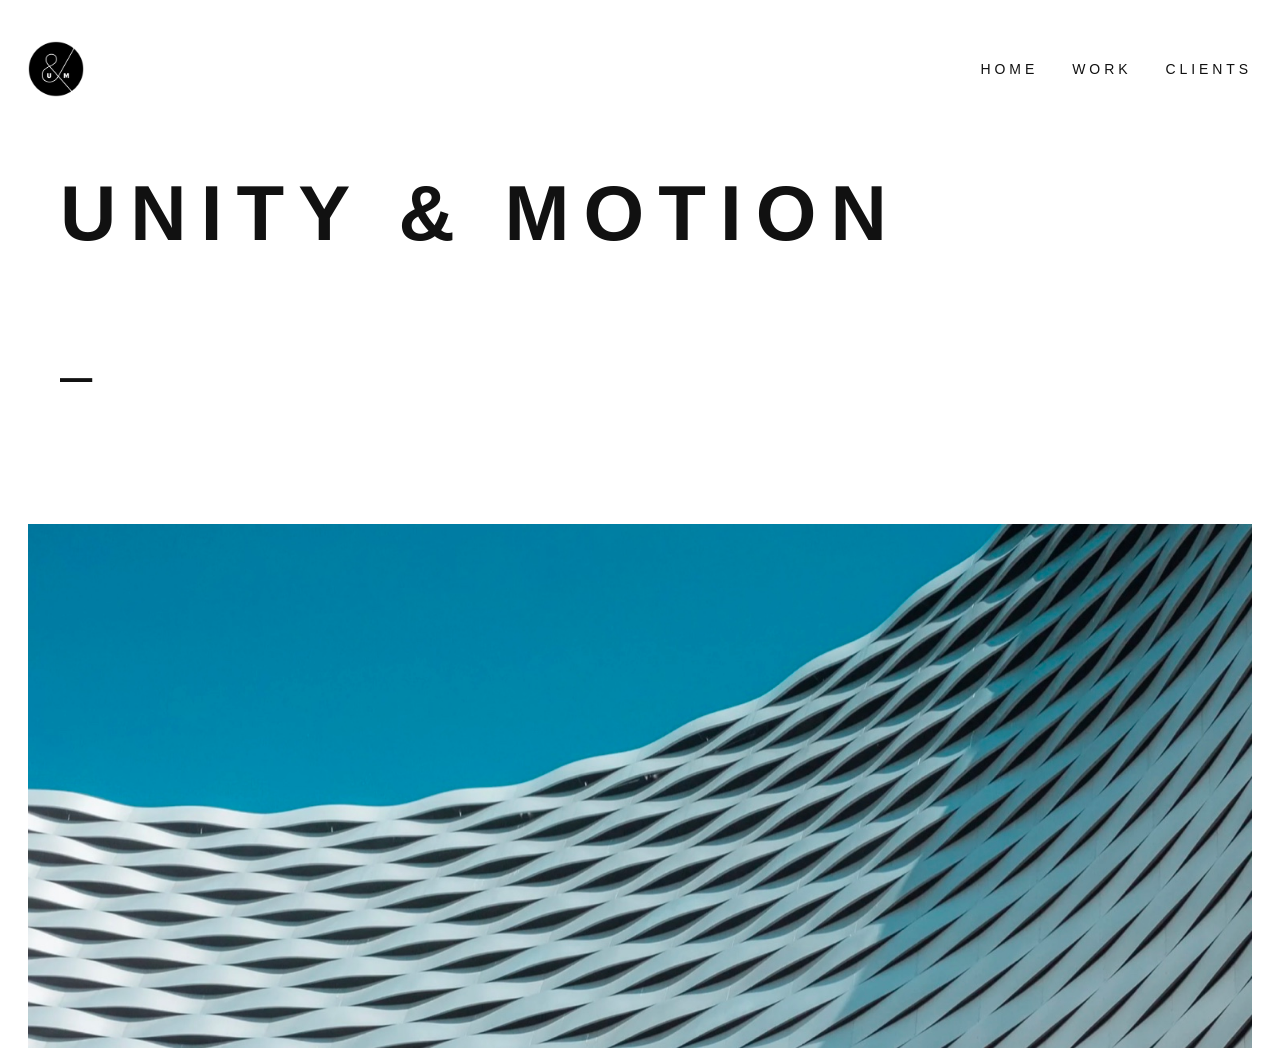
==== index.html @ 08f60ca0 "Add files via upload" ====
<!doctype html>
<html lang="en-GB">
<head>
  <meta charset="utf-8">
  <meta name="viewport" content="width=device-width, initial-scale=1">
  <title>Unity & Motion</title>
  <meta name="description" content="Unity & Motion static rebuild for Cloudflare Pages.">
  <link rel="stylesheet" href="/styles.css">
</head>
<body>

<header class="site-header">
  <div class="container header-row">
    <div class="logo-wrap">
      <img src="/assets/images/logo.png" alt="Unity and Motion logo" onerror="this.style.display='none'; this.nextElementSibling.style.display='grid';">
      <div class="logo-fallback" style="display:none;">LOGO</div>
    </div>
    <nav class="nav-links" aria-label="Primary">
      <a href="/index.html" class="active">Home</a>
      <a href="/work.html">Work</a>
      <a href="/clients.html">Clients</a>
    </nav>
  </div>
</header>




<main class="hero-home">
  <section class="narrow hero-grid">
    <div class="right-mission">
      <h1>UNITY &amp; MOTION</h1>
      <div class="home-dash">–</div>
    </div>
  </section>
  <figure class="container home-image">
    <img src="/assets/images/home-hero.jpg" alt="Homepage hero image">
  </figure>
</main>






</body>
</html>
---- styles.css ----
:root{
  --text:#111;
  --muted:#9a9a9a;
  --bg:#ffffff;
  --max:1660px;
  --content-max:1380px;
}
*{box-sizing:border-box}
html{scroll-behavior:smooth}
body{
  margin:0;
  font-family: Arial, Helvetica, sans-serif;
  color:var(--text);
  background:var(--bg);
  line-height:1.45;
}
a{color:inherit;text-decoration:none}
img{display:block;max-width:100%}
.container{width:min(calc(100% - 56px), var(--max)); margin:0 auto}
.narrow{width:min(calc(100% - 120px), var(--content-max)); margin:0 auto}

/* Header */
.site-header{
  background:#fff;
  padding-top:34px;
}
.header-row{
  display:flex;
  align-items:center;
  justify-content:space-between;
  min-height:70px;
}
.logo-wrap img{
  width:56px;
  height:56px;
  object-fit:contain;
}
.logo-fallback{
  width:56px;
  height:56px;
  border:1px solid #ddd;
  border-radius:50%;
  display:grid;
  place-items:center;
  font-size:10px;
  color:#999;
}
.nav-links{
  display:flex;
  align-items:center;
  gap:34px;
  font-size:14px;
  letter-spacing:.28em;
  text-transform:uppercase;
}
.nav-links a{
  font-weight:400;
  color:#111;
  transition:color .18s ease;
}
.nav-links:hover a{
  color:#9a9a9a;
}
.nav-links a:hover{
  color:#111;
}
.nav-links a.active{
  font-weight:400;
}

/* Home hero */
.hero-home{
  padding-top:44px;
}
.hero-grid{
  display:grid;
  grid-template-columns:1fr;
  gap:0;
  align-items:start;
  padding-top:26px;
}
.right-mission h1{
  margin:0;
  font-size:78px;
  line-height:1.02;
  letter-spacing:.18em;
  font-weight:700;
}
.right-mission .home-dash{
  font-size:58px;
  line-height:1;
  margin:92px 0 0;
}
.right-mission p{
  display:none;
}
.home-image{
  margin-top:120px;
}
.home-image img{
  width:100%;
  height:auto;
}

/* Generic pages */
.page-wrap{
  padding-top:36px;
}
.page-title{
  text-align:center;
  font-size:58px;
  line-height:1.05;
  letter-spacing:.16em;
  margin:0 0 22px;
  font-weight:700;
}
.rule{
  width:100%;
  border-top:1px solid #ebebeb;
  margin:16px 0 24px;
}


/* Work */
.page-wrap.work-page{
  padding-top:120px;
}
.page-title{
  text-align:center;
  font-size:58px;
  line-height:1.05;
  letter-spacing:.16em;
  margin:0 0 22px;
  font-weight:700;
}
.rule{
  width:min(100%, 820px);
  border-top:1px solid #ebebeb;
  margin:16px auto 46px;
}
.showreel-block{
  width:100%;
  margin:0 auto 120px;
}

.vimeo-wrap{
  position:relative;
  width:100%;
  padding-top:56.25%;
  background:#000;
}
.vimeo-wrap iframe{
  position:absolute;
  inset:0;
  width:100%;
  height:100%;
  border:0;
}
.our-work{
  text-align:center;
  margin:0 0 42px;
}
.project-list{
  display:grid;
  gap:92px;
}
.project-item{
  width:100%;
}
.project-embed{
  width:100%;
}
.embed-16x9{
  position:relative;
  width:100%;
  padding-top:56.25%;
  background:#000;
}
.embed-16x9 iframe{
  position:absolute;
  inset:0;
  width:100%;
  height:100%;
  border:0;
}
.project-name{
  margin-top:16px;
  font-size:22px;
  line-height:1.3;
  text-align:left;
  letter-spacing:0;
  font-weight:400;
}

/* Clients */

.clients-wrap{
  padding-top:30px;
}
.logo-grid{
  width:min(calc(100% - 120px), 1280px);
  margin:46px auto 0;
  display:grid;
  grid-template-columns:repeat(4,1fr);
  gap:36px 46px;
  align-items:center;
}
.logo-box{
  min-height:62px;
  display:grid;
  place-items:center;
  text-align:center;
}
.logo-box img{
  max-width:150px;
  max-height:54px;
  width:auto;
  height:auto;
  object-fit:contain;
  filter:grayscale(100%);
}
.logo-text{
  font-size:18px;
  color:#333;
}
.note{
  color:#777;
  font-size:14px;
  text-align:center;
  margin-top:22px;
}

/* Footer */
.footer{
  padding:64px 0 90px;
}
.footer-grid{
  display:grid;
  grid-template-columns:1fr;
  justify-items:center;
  text-align:center;
  gap:8px;
}
.footer .brand{
  font-size:28px;
  margin-bottom:4px;
}
.footer p{
  margin:0;
  font-size:17px;
}
.hours{
  margin-top:12px;
}

@media (max-width: 1200px){
  .right-mission h1{font-size:56px}
  .right-mission .home-dash{font-size:42px;margin-top:56px}
  .home-image{margin-top:90px}
}
@media (max-width: 900px){
  .container{width:min(calc(100% - 28px), var(--max))}
  .narrow{width:min(calc(100% - 40px), var(--content-max))}
  .site-header{padding-top:18px}
  .header-row{
    flex-direction:column;
    gap:18px;
    min-height:auto;
  }
  .nav-links{
    gap:18px;
    font-size:12px;
    letter-spacing:.18em;
    flex-wrap:wrap;
    justify-content:center;
  }
  .hero-grid{
    grid-template-columns:1fr;
    gap:0;
  }
  .right-mission h1,
  .page-title{
    font-size:34px;
    letter-spacing:.12em;
  }
  .page-wrap.work-page{
    padding-top:70px;
  }
  .rule{
    width:min(100%, 100%);
    margin:14px auto 26px;
  }
  .showreel-block{
    margin-bottom:70px;
  }
  .project-list{
    gap:56px;
  }
  .project-name{
    font-size:18px;
    margin-top:12px;
  }
  .right-mission p{
    margin-top:22px;
    font-size:16px;
    line-height:1.8;
  }
  .home-image{margin-top:50px}
  .logo-grid{grid-template-columns:repeat(2,1fr); width:min(calc(100% - 28px), 1280px)}
}
@media (max-width: 620px){
  .logo-grid{grid-template-columns:1fr}
}


.clients-logos-wall{
  margin:46px auto 0;
}
.clients-logos-wall img{
  width:100%;
  height:auto;
  display:block;
}
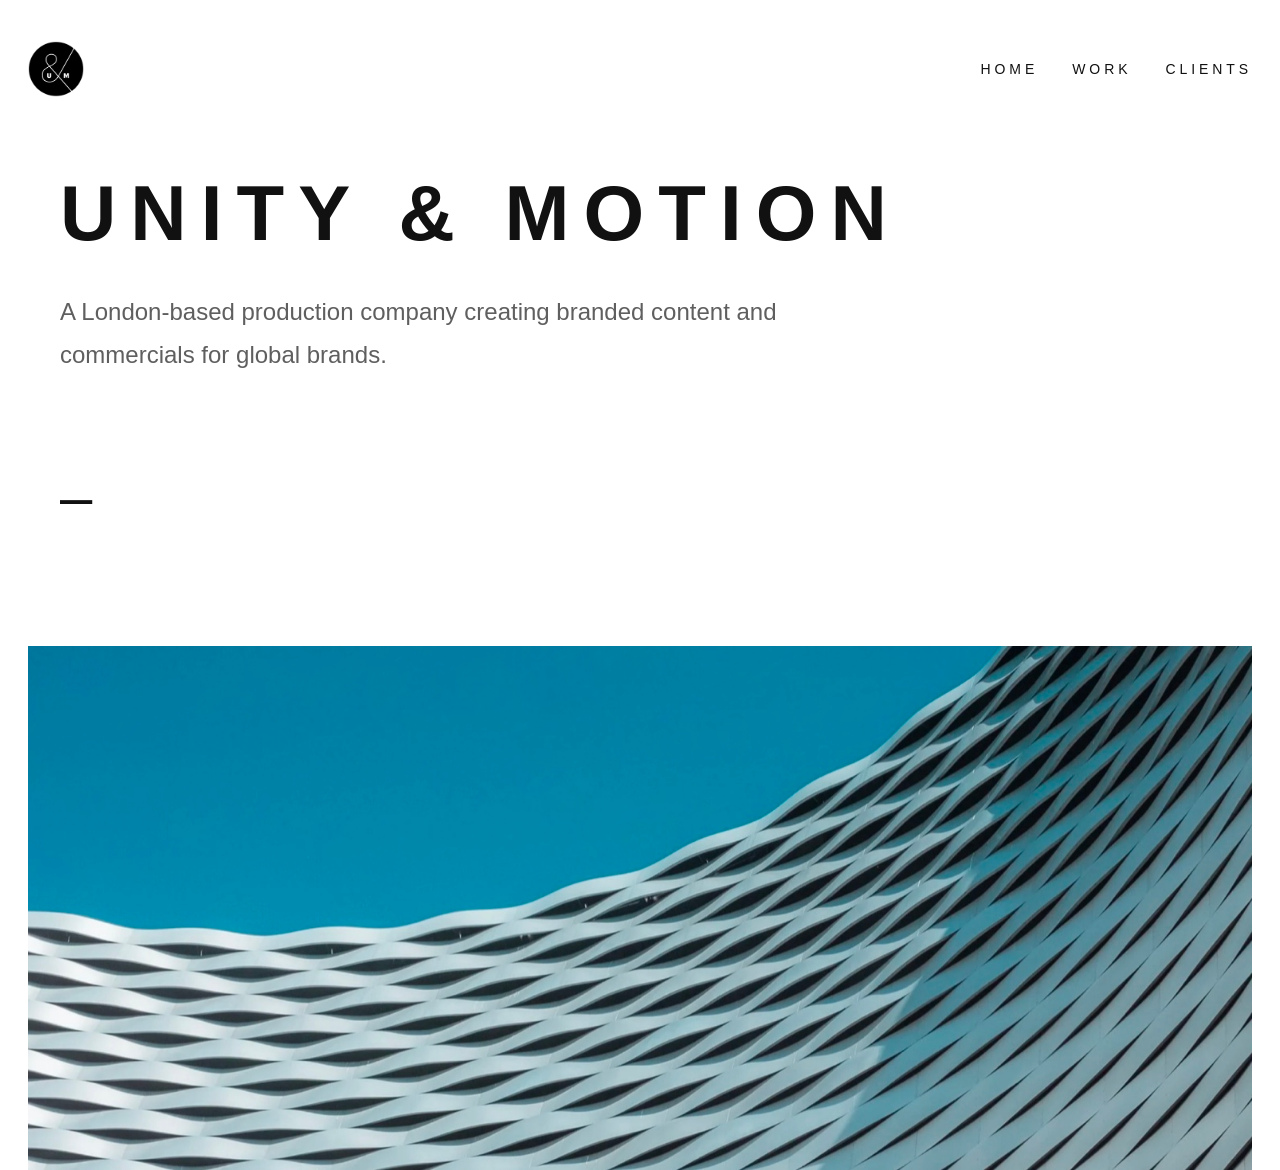
==== commit 94f0236e: "Update subtitle index.html" ====
--- a/index.html
+++ b/index.html
@@ -4,7 +4,7 @@
   <meta charset="utf-8">
   <meta name="viewport" content="width=device-width, initial-scale=1">
   <title>Unity & Motion</title>
-  <meta name="description" content="Unity & Motion static rebuild for Cloudflare Pages.">
+  <meta name="description" content="Unity & Motion is a London-based production company creating branded content and commercials for global brands.">
   <link rel="stylesheet" href="/styles.css">
 </head>
 <body>
@@ -30,6 +30,7 @@
   <section class="narrow hero-grid">
     <div class="right-mission">
       <h1>UNITY &amp; MOTION</h1>
+      <p class="home-subtitle">A London-based production company creating branded content and commercials for global brands.</p>
       <div class="home-dash">–</div>
     </div>
   </section>
@@ -44,4 +45,4 @@
 
 
 </body>
-</html>+</html>
--- a/styles.css
+++ b/styles.css
@@ -86,13 +86,18 @@
   letter-spacing:.18em;
   font-weight:700;
 }
+.right-mission .home-subtitle{
+  margin: 36px 0 0;
+  max-width: 760px;
+  color: #5f5f5f;
+  font-size: 24px;
+  line-height: 1.8;
+  letter-spacing: 0;
+}
 .right-mission .home-dash{
   font-size:58px;
   line-height:1;
   margin:92px 0 0;
-}
-.right-mission p{
-  display:none;
 }
 .home-image{
   margin-top:120px;
@@ -283,6 +288,11 @@
     font-size:34px;
     letter-spacing:.12em;
   }
+  .right-mission .home-subtitle{
+  margin-top: 18px;
+  font-size: 16px;
+  line-height: 1.7;
+  }
   .page-wrap.work-page{
     padding-top:70px;
   }
